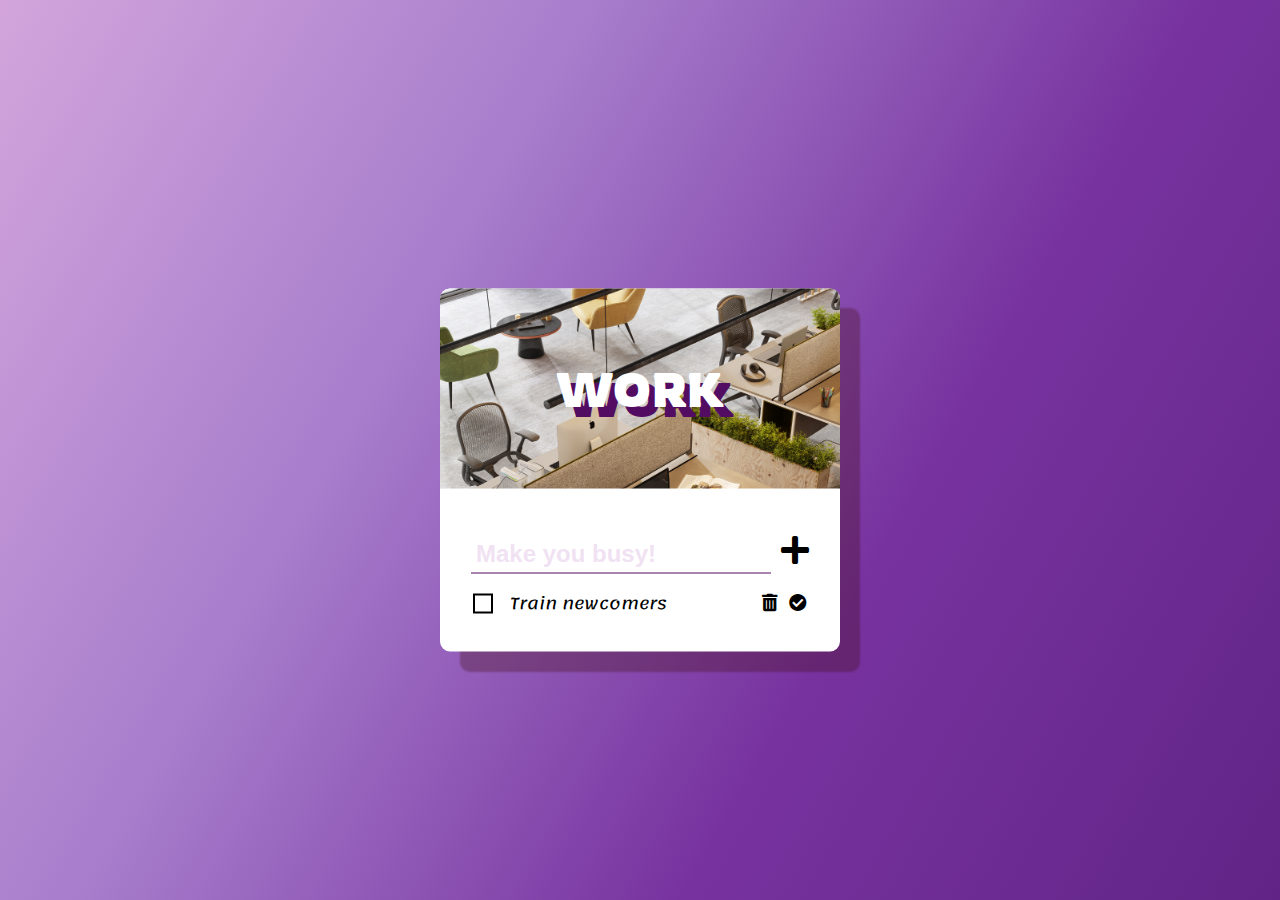
==== index.html @ f7cc1b41 "add remove function" ====
<!DOCTYPE>
<html lang="en" dir="ltr">
    <head>
        <meta charset="utf-8">
        <meta name="viewport" content="width = device-width, user-scalable=no">
        <meta http-equiv="X-UA-Compatible">
        <title>To do list</title>
        <link rel="stylesheet" href="style.css">
        <link rel="stylesheet" href="https://use.fontawesome.com/releases/v5.14.0/css/all.css">
        
    </head>
    <body>
        
        <div class="todolist">
            <div class="cover">
                <div class="title">
                    <h3>Work</h3>
                </div>
            </div>
            <div class="content">
                <form action="" class="add">
                    <div>
                        <input type="text" name="add" placeholder="Make you busy!" class="input">
                        <span class="addBtn">
                            <a href="" class="plusBtn"><i class="fas fa-plus"></i></a>
                        </span>
                    </div>
                </form>
                <ul class="lists">
                    <li class="list">
                        <input type="checkbox" class="chkbox">
                        <label class="todo-item">
                            Train newcomers
                        </label>
                        <button class="completed"><i class="fas fa-check-circle"></i></button>
                        <button class="trash"><i class="fas fa-trash-alt"></i></button>
                    </li>
                    
                </ul>
            </div>
        </div>
        <script src="main.js"></script>
    </body>
</html>
---- style.css ----
@import url('https://fonts.googleapis.com/css2?family=Lemonada:wght@600&display=swap');
@import url('https://fonts.googleapis.com/css2?family=Rowdies:wght@700&display=swap');

*, *::before, *::after{
    box-sizing: border-box;
    margin: 0;
}

body{
    min-height: 500px;
    height: 100vh;
    margin: 0;
    background: linear-gradient(120deg, #d3a5dc, #a77dcc, hsl(278, 52%, 41%), #612486);
    background-repeat: no-repeat;
    background-position: center;
    font-family: 'Lemonada', cursive;
    color: black;
}

.todolist{
    position: absolute;
    top: 50%;
    left: 50%;
    transform: translate(-50%, -50%);
    width: 400px;
    height: fit-content;
    background-color: white;
    border-radius: 10px;
    box-shadow: 20px 20px 2px rgba(62, 9, 11, .3);
    margin-top: 20px;
}

.cover .title{
    background: url('./image/office.png');
    height: 200px;
    background-size: cover;
    border-top-left-radius: 10px;
    border-top-right-radius: 10px;
    font-family: 'Rowdies', cursive;
    color: white;
    text-shadow: 10px 10px #520d63;
    position: relative;
    text-align: center;
}

.cover .title h3{
    position: absolute;
    top: 50%;
    left: 50%;
    transform: translate(-50%, -50%);
    text-transform: uppercase;
    font-size: 3rem;
    font-weight: 900;
}

.content{
    padding: 30px;
    
}

.content form{
    display: flex;
    justify-content: center;
    margin: 0px 0px 25px 0;
    font-size: 2rem;
}

.content form input{
    border-style: none;
    border-bottom: 1px solid #520d63;
    width: 300px;
    outline: none;
}

.content form .addBtn a{
    color: inherit;
}

.content form > *{
    border: none;
    height: 40px;
}

.content input[type='text']{
    padding: 5px;
    font-weight: 700;
    font-size: 1.5rem;
    color: #520d63;
}

.content input::placeholder{
    color: #f1e2f3;
}

.content .lists{
    overflow: auto;
    padding-left: 0;
}

.content .lists li{
    padding: 3px;
}

.content .lists li button{
    float: right;
    cursor: pointer;
    margin-top: .4em;
    padding: 0;
    border: none;
    background: none;
    font-size: 1.1rem;
    outline:none;
}

.content .lists li .trash{
    margin-right: .7em;
}

.content .lists li .trash:hover{
    color: red;
    font-size: 1.2rem;
}

.content .lists li .completed:hover{
    color: green;
    font-size: 1.2rem;
}

.content ul{
    list-style-type: none;
}

.content ul label{
    cursor: pointer;
    border-radius: 5px;
    padding: 0 5px;
    
}

.content input[type="checkbox"] + label:hover {
    background-color: #f7f1f8;
}

.content input[type="checkbox"]:checked + label{
    color: rgb(180, 176, 201);
    text-decoration: line-through;
}

.content input[type="checkbox"]{
    position: relative;
    top: 0;
    width: 20px;
    height: 20px;
    appearance: none;
    outline: none;
    transition: .3s;
    border-radius: 5px;
    margin-right: .5em;
}

.content input[type="checkbox"]::before{
    content: '';
    position: absolute;
    top: 5px;
    left: 0;
    width: 100%;
    height: 100%;
    border: 2px solid black;
    transition: .3s;
}

.content input:checked[type="checkbox"]::before{
    border-left: none;
    border-top: none;
    width: 13px;
    height: 20px;
    border-color: rgb(149, 23, 199);
    /* border: 3px; */
    transform: rotate(45deg) translate(0px, -5px);
    
}

.fa-trash-alt{
    pointer-events: none;
}
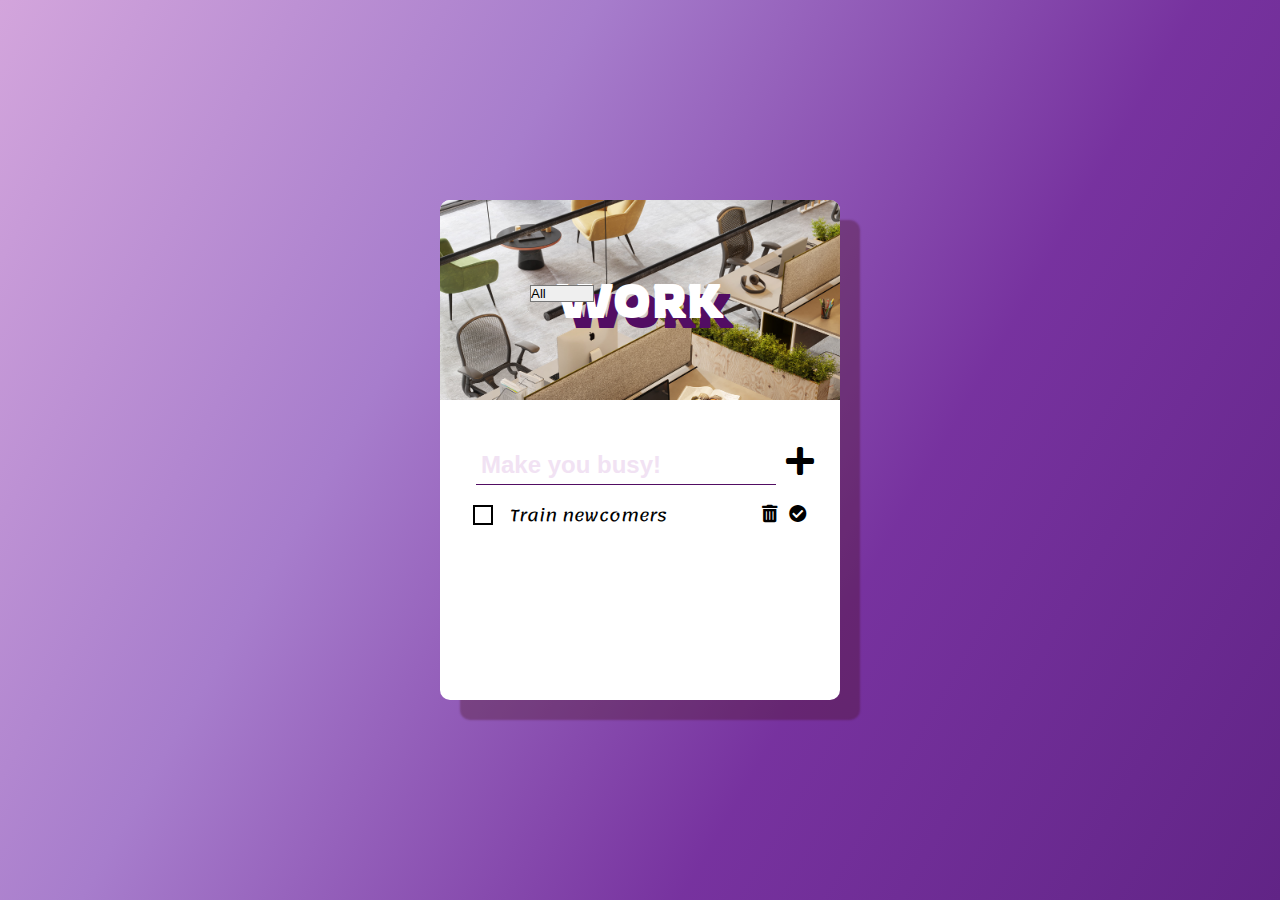
==== commit d613d35e: "add select button" ====
--- a/index.html
+++ b/index.html
@@ -16,6 +16,11 @@
                 <div class="title">
                     <h3>Work</h3>
                 </div>
+                <select name="todos" class="filter-todo">
+                    <option value="all">All</option>
+                    <option value="completed">completed</option>
+                    <option value="deleted">Deleted</option>
+                </select>
             </div>
             <div class="content">
                 <form action="" class="add">
--- a/style.css
+++ b/style.css
@@ -7,28 +7,34 @@
     margin: 0;
 }
 
+html, body{
+  padding: 0;
+  margin: 0;
+}
+
+html{
+  height: 100%;
+}
+
 body{
-    min-height: 500px;
-    height: 100vh;
-    margin: 0;
+    min-height: 100%;
     background: linear-gradient(120deg, #d3a5dc, #a77dcc, hsl(278, 52%, 41%), #612486);
     background-repeat: no-repeat;
     background-position: center;
     font-family: 'Lemonada', cursive;
     color: black;
+    display: flex;
+    align-items: center;
+    justify-content: center;
 }
 
 .todolist{
-    position: absolute;
-    top: 50%;
-    left: 50%;
-    transform: translate(-50%, -50%);
     width: 400px;
-    height: fit-content;
+    height: 500px;
     background-color: white;
     border-radius: 10px;
     box-shadow: 20px 20px 2px rgba(62, 9, 11, .3);
-    margin-top: 20px;
+    margin: 20px 0;
 }
 
 .cover .title{
@@ -55,8 +61,18 @@
 }
 
 .content{
+    height: 300px;
     padding: 30px;
-    
+    overflow-y: scroll;
+}
+
+::-webkit-scrollbar {
+  width: 5px;
+  
+}
+
+::-webkit-scrollbar-thumb {
+  background: black;
 }
 
 .content form{
@@ -64,6 +80,7 @@
     justify-content: center;
     margin: 0px 0px 25px 0;
     font-size: 2rem;
+    width: 350px;
 }
 
 .content form input{
@@ -181,9 +198,46 @@
     
 }
 
-.fa-trash-alt{
+.fa-trash-alt,
+.fa-check-circle{
     pointer-events: none;
 }
 
-
-
+.slideRemove{
+    transform: translateY(1rem);
+    opacity: 0;
+}
+
+.slideCompleted{
+    transform: translateX(15rem);
+    opacity: 0;
+}
+
+.list{
+    transition: all .3s ease;;
+}
+
+.todo-item{
+    display: inline-block;
+    width: 70%;
+    overflow: hidden;
+    text-overflow: ellipsis;
+    white-space: nowrap;
+    vertical-align: middle;
+}
+
+select{
+    -webkit-appearance: none;
+    -moz-appearance: none;
+    outline: none;
+    /* border: none; */
+    position: absolute;
+    top: 285px;
+    left: 530px;
+}
+
+
+
+
+
+
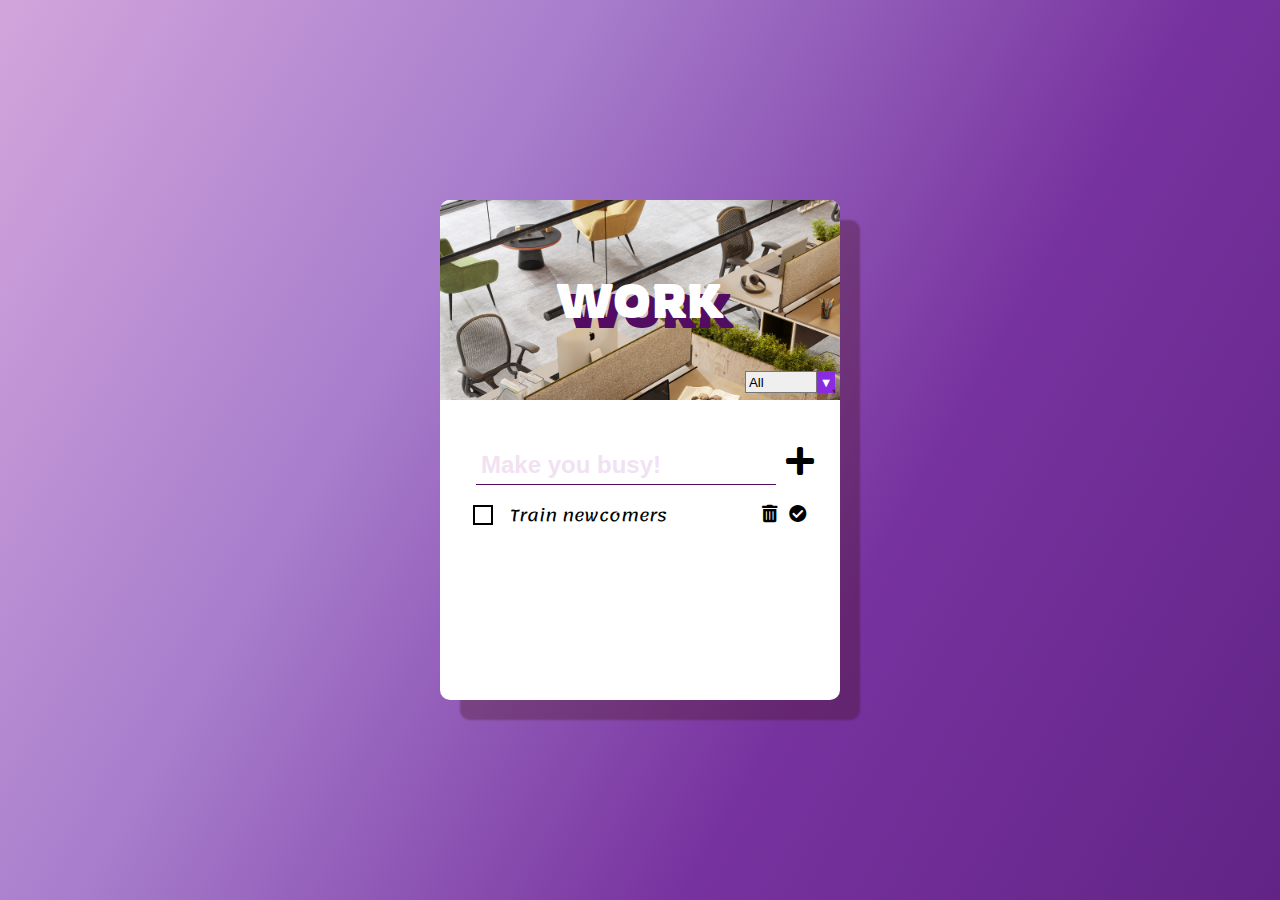
==== commit b0597776: "js error" ====
--- a/index.html
+++ b/index.html
@@ -15,12 +15,15 @@
             <div class="cover">
                 <div class="title">
                     <h3>Work</h3>
+                    <div class="select">
+                        <select name="todos" class="filter-todo">
+                            <option value="all">All</option>
+                            <option value="completed">Completed</option>
+                            <option value="deleted">Deleted</option>
+                        </select>
+                    </div>
                 </div>
-                <select name="todos" class="filter-todo">
-                    <option value="all">All</option>
-                    <option value="completed">completed</option>
-                    <option value="deleted">Deleted</option>
-                </select>
+                
             </div>
             <div class="content">
                 <form action="" class="add">
--- a/style.css
+++ b/style.css
@@ -230,14 +230,37 @@
     -webkit-appearance: none;
     -moz-appearance: none;
     outline: none;
-    /* border: none; */
-    position: absolute;
-    top: 285px;
-    left: 530px;
-}
-
-
-
-
-
-
+    width: 4.5rem;
+    cursor: pointer;
+    padding: .2em;
+}
+
+.select{
+    position: relative;
+    display: flex;
+    float: right;
+    top: 83%;
+    margin: 5px;
+    overflow: hidden;
+}
+
+.select::after{
+    content: "\25BC";
+    background-color: blueviolet;
+    padding: .2em;
+    font-size: .8rem;
+}
+
+.select:hover::after{
+    background-color: black;
+    color: blueviolet;
+}
+
+
+
+
+
+
+
+
+
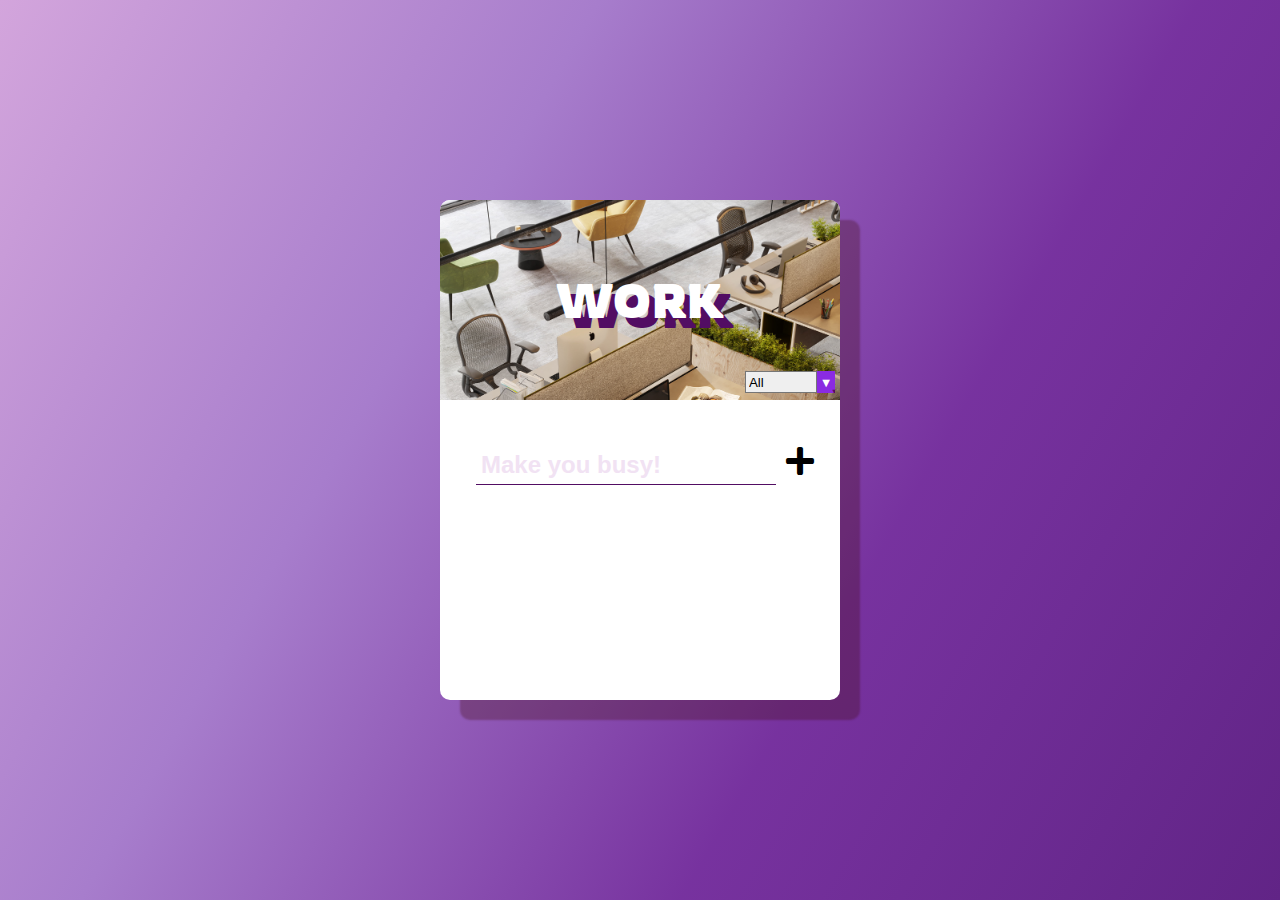
==== commit 72a95fb1: "localStorage" ====
--- a/index.html
+++ b/index.html
@@ -7,10 +7,10 @@
         <title>To do list</title>
         <link rel="stylesheet" href="style.css">
         <link rel="stylesheet" href="https://use.fontawesome.com/releases/v5.14.0/css/all.css">
-        
+
     </head>
     <body>
-        
+
         <div class="todolist">
             <div class="cover">
                 <div class="title">
@@ -23,27 +23,32 @@
                         </select>
                     </div>
                 </div>
-                
+
             </div>
             <div class="content">
                 <form action="" class="add">
                     <div>
                         <input type="text" name="add" placeholder="Make you busy!" class="input">
                         <span class="addBtn">
-                            <a href="" class="plusBtn"><i class="fas fa-plus"></i></a>
+                            <a href="" class="plusBtn">
+                                <i class="fas fa-plus"></i>
+                            </a>
                         </span>
                     </div>
                 </form>
-                <ul class="lists">
-                    <li class="list">
-                        <input type="checkbox" class="chkbox">
-                        <label class="todo-item">
-                            Train newcomers
-                        </label>
-                        <button class="completed"><i class="fas fa-check-circle"></i></button>
-                        <button class="trash"><i class="fas fa-trash-alt"></i></button>
-                    </li>
-                    
+                <ul
+                    class="lists"><!-- <li class="list">
+                                                                                                <input type="checkbox" class="chkbox">
+                                                                                                <label class="todo-item">
+                                                                                                    Train newcomers
+                                                                                                </label>
+                                                                                                <button class="completed">
+                                                                                                    <i class="fas fa-check-circle"></i>
+                                                                                                </button>
+                                                                                                <button class="trash">
+                                                                                                    <i class="fas fa-trash-alt"></i>
+                                                                                                </button>
+                                                                                            </li> -->
                 </ul>
             </div>
         </div>
--- a/style.css
+++ b/style.css
@@ -1,266 +1,264 @@
-
-@import url('https://fonts.googleapis.com/css2?family=Lemonada:wght@600&display=swap');
-@import url('https://fonts.googleapis.com/css2?family=Rowdies:wght@700&display=swap');
-
-*, *::before, *::after{
-    box-sizing: border-box;
-    margin: 0;
-}
-
-html, body{
+@import url("https://fonts.googleapis.com/css2?family=Lemonada:wght@600&display=swap");
+@import url("https://fonts.googleapis.com/css2?family=Rowdies:wght@700&display=swap");
+
+*,
+*::before,
+*::after {
+  box-sizing: border-box;
+  margin: 0;
+}
+
+html,
+body {
   padding: 0;
   margin: 0;
 }
 
-html{
+html {
   height: 100%;
 }
 
-body{
-    min-height: 100%;
-    background: linear-gradient(120deg, #d3a5dc, #a77dcc, hsl(278, 52%, 41%), #612486);
-    background-repeat: no-repeat;
-    background-position: center;
-    font-family: 'Lemonada', cursive;
-    color: black;
-    display: flex;
-    align-items: center;
-    justify-content: center;
-}
-
-.todolist{
-    width: 400px;
-    height: 500px;
-    background-color: white;
-    border-radius: 10px;
-    box-shadow: 20px 20px 2px rgba(62, 9, 11, .3);
-    margin: 20px 0;
-}
-
-.cover .title{
-    background: url('./image/office.png');
-    height: 200px;
-    background-size: cover;
-    border-top-left-radius: 10px;
-    border-top-right-radius: 10px;
-    font-family: 'Rowdies', cursive;
-    color: white;
-    text-shadow: 10px 10px #520d63;
-    position: relative;
-    text-align: center;
-}
-
-.cover .title h3{
-    position: absolute;
-    top: 50%;
-    left: 50%;
-    transform: translate(-50%, -50%);
-    text-transform: uppercase;
-    font-size: 3rem;
-    font-weight: 900;
-}
-
-.content{
-    height: 300px;
-    padding: 30px;
-    overflow-y: scroll;
+body {
+  min-height: 100%;
+  background: linear-gradient(
+    120deg,
+    #d3a5dc,
+    #a77dcc,
+    hsl(278, 52%, 41%),
+    #612486
+  );
+  background-repeat: no-repeat;
+  background-position: center;
+  font-family: "Lemonada", cursive;
+  color: black;
+  display: flex;
+  align-items: center;
+  justify-content: center;
+}
+
+.todolist {
+  width: 400px;
+  height: 500px;
+  background-color: white;
+  border-radius: 10px;
+  box-shadow: 20px 20px 2px rgba(62, 9, 11, 0.3);
+  margin: 20px 0;
+}
+
+.cover .title {
+  background: url("./image/office.png");
+  height: 200px;
+  background-size: cover;
+  border-top-left-radius: 10px;
+  border-top-right-radius: 10px;
+  font-family: "Rowdies", cursive;
+  color: white;
+  text-shadow: 10px 10px #520d63;
+  position: relative;
+  text-align: center;
+}
+
+.cover .title h3 {
+  position: absolute;
+  top: 50%;
+  left: 50%;
+  transform: translate(-50%, -50%);
+  text-transform: uppercase;
+  font-size: 3rem;
+  font-weight: 900;
+}
+
+.content {
+  height: 300px;
+  padding: 30px;
+  overflow-y: scroll;
+  overflow-x: initial;
 }
 
 ::-webkit-scrollbar {
   width: 5px;
-  
 }
 
 ::-webkit-scrollbar-thumb {
   background: black;
 }
 
-.content form{
-    display: flex;
-    justify-content: center;
-    margin: 0px 0px 25px 0;
-    font-size: 2rem;
-    width: 350px;
-}
-
-.content form input{
-    border-style: none;
-    border-bottom: 1px solid #520d63;
-    width: 300px;
-    outline: none;
-}
-
-.content form .addBtn a{
-    color: inherit;
-}
-
-.content form > *{
-    border: none;
-    height: 40px;
-}
-
-.content input[type='text']{
-    padding: 5px;
-    font-weight: 700;
-    font-size: 1.5rem;
-    color: #520d63;
-}
-
-.content input::placeholder{
-    color: #f1e2f3;
-}
-
-.content .lists{
-    overflow: auto;
-    padding-left: 0;
-}
-
-.content .lists li{
-    padding: 3px;
-}
-
-.content .lists li button{
-    float: right;
-    cursor: pointer;
-    margin-top: .4em;
-    padding: 0;
-    border: none;
-    background: none;
-    font-size: 1.1rem;
-    outline:none;
-}
-
-.content .lists li .trash{
-    margin-right: .7em;
-}
-
-.content .lists li .trash:hover{
-    color: red;
-    font-size: 1.2rem;
-}
-
-.content .lists li .completed:hover{
-    color: green;
-    font-size: 1.2rem;
-}
-
-.content ul{
-    list-style-type: none;
-}
-
-.content ul label{
-    cursor: pointer;
-    border-radius: 5px;
-    padding: 0 5px;
-    
+.content form {
+  display: flex;
+  justify-content: center;
+  margin: 0px 0px 25px 0;
+  font-size: 2rem;
+  width: 350px;
+}
+
+.content form input {
+  border-style: none;
+  border-bottom: 1px solid #520d63;
+  width: 300px;
+  outline: none;
+}
+
+.content form .addBtn a {
+  color: inherit;
+}
+
+.content form > * {
+  border: none;
+  height: 40px;
+}
+
+.content input[type="text"] {
+  padding: 5px;
+  font-weight: 700;
+  font-size: 1.5rem;
+  color: #520d63;
+}
+
+.content input::placeholder {
+  color: #f1e2f3;
+}
+
+.content .lists {
+  overflow: auto;
+  padding-left: 0;
+  overflow: hidden;
+}
+
+.content .lists li {
+  padding: 3px;
+}
+
+.content .lists li button {
+  float: right;
+  cursor: pointer;
+  margin-top: 0.4em;
+  padding: 0;
+  border: none;
+  background: none;
+  font-size: 1.1rem;
+  outline: none;
+}
+
+.content .lists li .trash {
+  margin-right: 0.7em;
+}
+
+.content .lists li .trash:hover {
+  color: red;
+  font-size: 1.2rem;
+}
+
+.content .lists li .completed:hover {
+  color: green;
+  font-size: 1.2rem;
+}
+
+.content ul {
+  list-style-type: none;
+}
+
+.content ul label {
+  cursor: pointer;
+  border-radius: 5px;
+  padding: 0 5px;
 }
 
 .content input[type="checkbox"] + label:hover {
-    background-color: #f7f1f8;
-}
-
-.content input[type="checkbox"]:checked + label{
-    color: rgb(180, 176, 201);
-    text-decoration: line-through;
-}
-
-.content input[type="checkbox"]{
-    position: relative;
-    top: 0;
-    width: 20px;
-    height: 20px;
-    appearance: none;
-    outline: none;
-    transition: .3s;
-    border-radius: 5px;
-    margin-right: .5em;
-}
-
-.content input[type="checkbox"]::before{
-    content: '';
-    position: absolute;
-    top: 5px;
-    left: 0;
-    width: 100%;
-    height: 100%;
-    border: 2px solid black;
-    transition: .3s;
-}
-
-.content input:checked[type="checkbox"]::before{
-    border-left: none;
-    border-top: none;
-    width: 13px;
-    height: 20px;
-    border-color: rgb(149, 23, 199);
-    /* border: 3px; */
-    transform: rotate(45deg) translate(0px, -5px);
-    
+  background-color: #f7f1f8;
+}
+
+.content input[type="checkbox"]:checked + label {
+  color: rgb(180, 176, 201);
+  text-decoration: line-through;
+}
+
+.content input[type="checkbox"] {
+  position: relative;
+  top: 0;
+  width: 20px;
+  height: 20px;
+  appearance: none;
+  outline: none;
+  transition: 0.3s;
+  border-radius: 5px;
+  margin-right: 0.5em;
+}
+
+.content input[type="checkbox"]::before {
+  content: "";
+  position: absolute;
+  top: 5px;
+  left: 0;
+  width: 100%;
+  height: 100%;
+  border: 2px solid black;
+  transition: 0.3s;
+}
+
+.content input:checked[type="checkbox"]::before {
+  border-left: none;
+  border-top: none;
+  width: 13px;
+  height: 20px;
+  border-color: rgb(149, 23, 199);
+  /* border: 3px; */
+  transform: rotate(45deg) translate(0px, -5px);
 }
 
 .fa-trash-alt,
-.fa-check-circle{
-    pointer-events: none;
-}
-
-.slideRemove{
-    transform: translateY(1rem);
-    opacity: 0;
-}
-
-.slideCompleted{
-    transform: translateX(15rem);
-    opacity: 0;
-}
-
-.list{
-    transition: all .3s ease;;
-}
-
-.todo-item{
-    display: inline-block;
-    width: 70%;
-    overflow: hidden;
-    text-overflow: ellipsis;
-    white-space: nowrap;
-    vertical-align: middle;
-}
-
-select{
-    -webkit-appearance: none;
-    -moz-appearance: none;
-    outline: none;
-    width: 4.5rem;
-    cursor: pointer;
-    padding: .2em;
-}
-
-.select{
-    position: relative;
-    display: flex;
-    float: right;
-    top: 83%;
-    margin: 5px;
-    overflow: hidden;
-}
-
-.select::after{
-    content: "\25BC";
-    background-color: blueviolet;
-    padding: .2em;
-    font-size: .8rem;
-}
-
-.select:hover::after{
-    background-color: black;
-    color: blueviolet;
-}
-
-
-
-
-
-
-
-
-
+.fa-check-circle {
+  pointer-events: none;
+}
+
+.slideRemove {
+  transform: translateY(1rem);
+  opacity: 0;
+}
+
+.slideCompleted {
+  transform: translateX(15rem);
+  opacity: 0;
+}
+
+.list {
+  transition: all 0.3s ease;
+}
+
+.todo-item {
+  display: inline-block;
+  width: 70%;
+  overflow: hidden;
+  text-overflow: ellipsis;
+  white-space: nowrap;
+  vertical-align: middle;
+}
+
+select {
+  -webkit-appearance: none;
+  -moz-appearance: none;
+  outline: none;
+  width: 4.5rem;
+  cursor: pointer;
+  padding: 0.2em;
+}
+
+.select {
+  position: relative;
+  display: flex;
+  float: right;
+  top: 83%;
+  margin: 5px;
+  overflow: hidden;
+}
+
+.select::after {
+  content: "\25BC";
+  background-color: blueviolet;
+  padding: 0.2em;
+  font-size: 0.8rem;
+}
+
+.select:hover::after {
+  background-color: black;
+  color: blueviolet;
+}
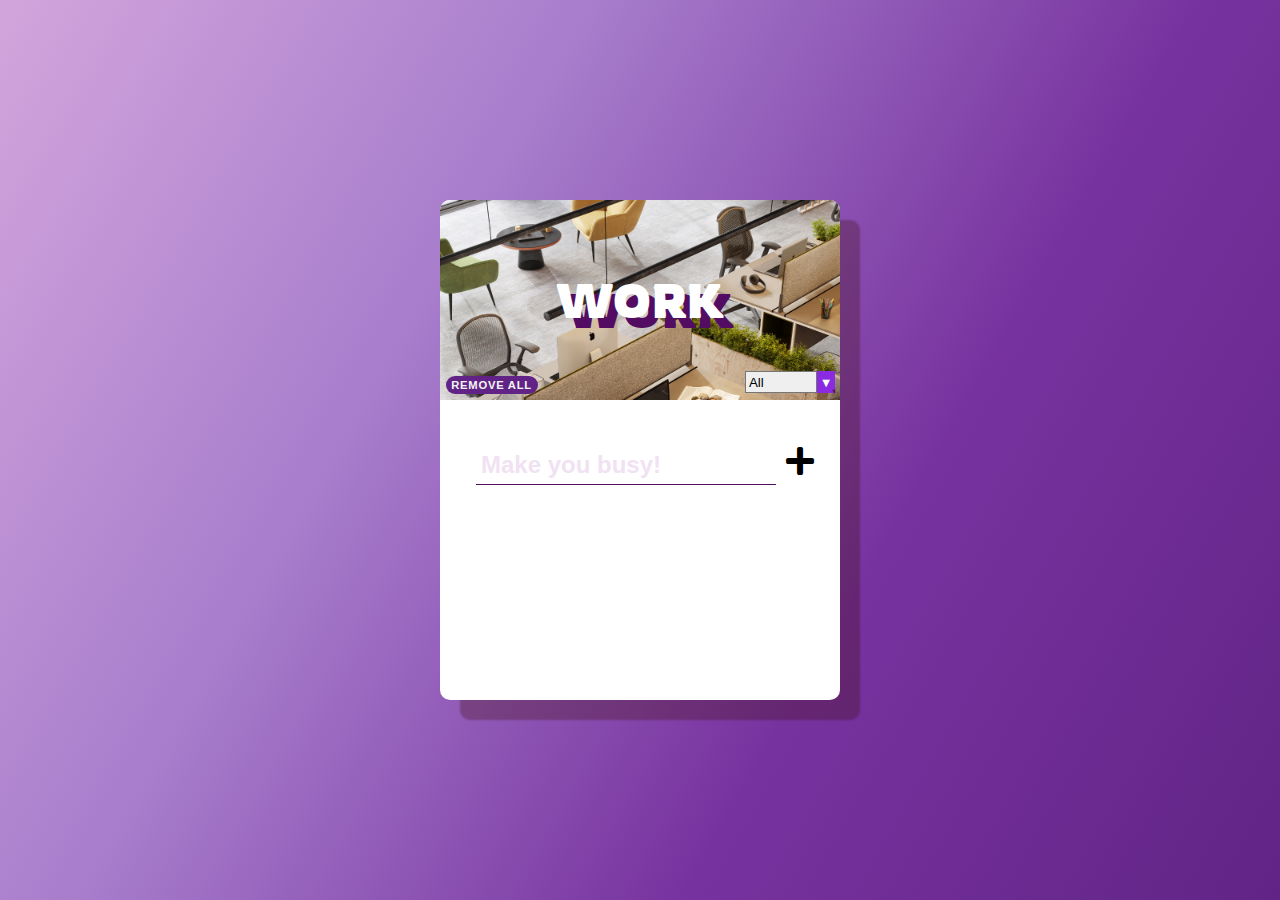
==== commit 8d5d5685: "tt" ====
--- a/index.html
+++ b/index.html
@@ -22,13 +22,14 @@
                             <option value="deleted">Deleted</option>
                         </select>
                     </div>
+                    <button>remove all</button>
                 </div>
 
             </div>
             <div class="content">
                 <form action="" class="add">
                     <div>
-                        <input type="text" name="add" placeholder="Make you busy!" class="input">
+                        <input type="text" name="add" placeholder="Make you busy!" class="input" autofocus>
                         <span class="addBtn">
                             <a href="" class="plusBtn">
                                 <i class="fas fa-plus"></i>
@@ -36,20 +37,7 @@
                         </span>
                     </div>
                 </form>
-                <ul
-                    class="lists"><!-- <li class="list">
-                                                                                                <input type="checkbox" class="chkbox">
-                                                                                                <label class="todo-item">
-                                                                                                    Train newcomers
-                                                                                                </label>
-                                                                                                <button class="completed">
-                                                                                                    <i class="fas fa-check-circle"></i>
-                                                                                                </button>
-                                                                                                <button class="trash">
-                                                                                                    <i class="fas fa-trash-alt"></i>
-                                                                                                </button>
-                                                                                            </li> -->
-                </ul>
+                <ul class="lists"></ul>
             </div>
         </div>
         <script src="main.js"></script>
--- a/style.css
+++ b/style.css
@@ -115,7 +115,7 @@
 }
 
 .content input::placeholder {
-  color: #f1e2f3;
+  color: var(--c, #f1e2f3);
 }
 
 .content .lists {
@@ -262,3 +262,28 @@
   background-color: black;
   color: blueviolet;
 }
+
+.title button {
+  display: flex;
+  position: absolute;
+  left: 0.5em;
+  bottom: 0.5em;
+  background: #612486;
+  color: whitesmoke;
+  text-transform: uppercase;
+  font-size: 0.7rem;
+  letter-spacing: 0.07em;
+  font-weight: 600;
+  padding: 0.3em 0.5em;
+  border-radius: 5em;
+  border: none;
+}
+
+.title button:hover {
+  background-color: ivory;
+  color: #612486;
+}
+
+.title button:focus {
+  outline: none;
+}
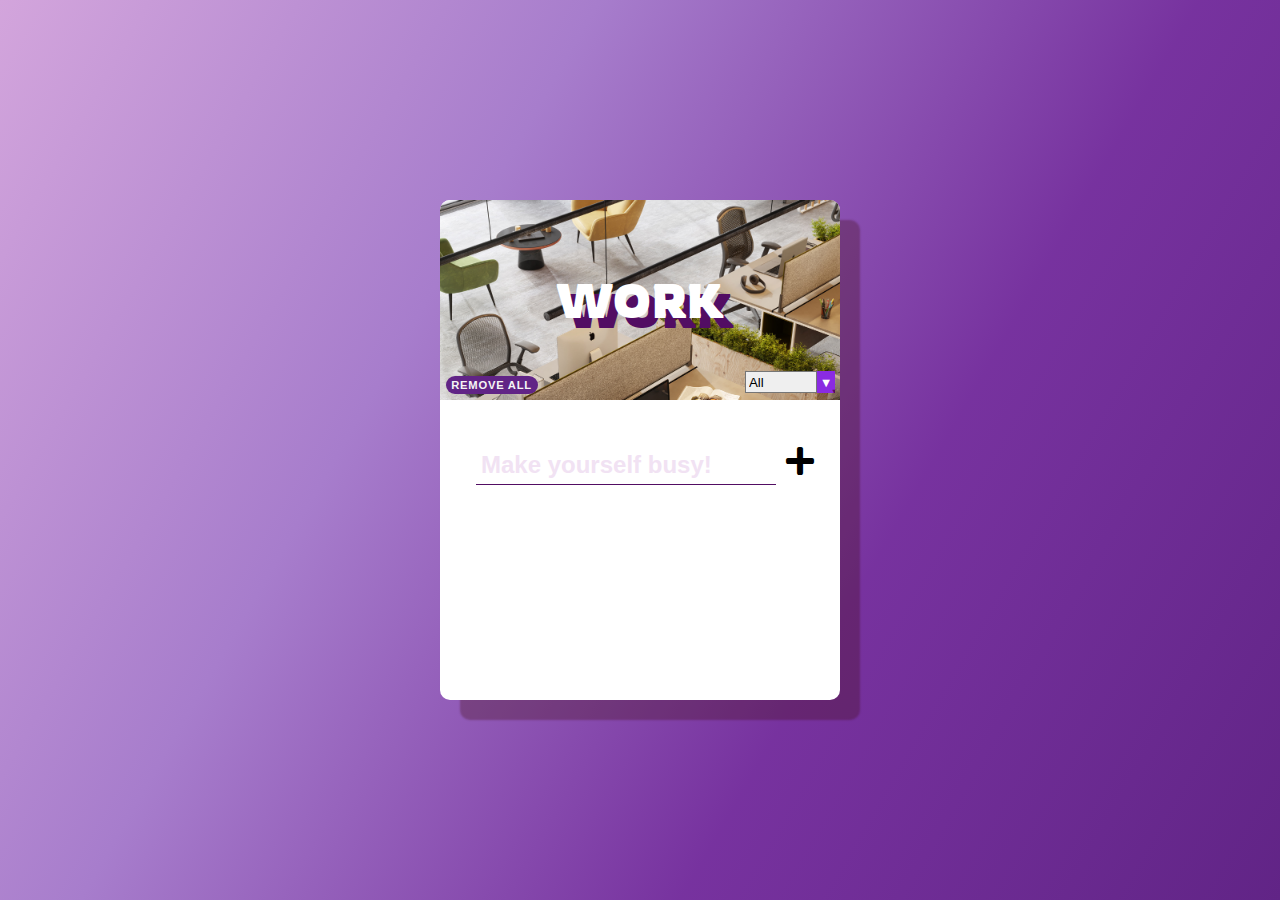
==== commit 9b7a97b5: "exceptions" ====
--- a/index.html
+++ b/index.html
@@ -18,8 +18,8 @@
                     <div class="select">
                         <select name="todos" class="filter-todo">
                             <option value="all">All</option>
-                            <option value="completed">Completed</option>
-                            <option value="deleted">Deleted</option>
+                            <option value="completed">Checked</option>
+                            <option value="deleted">Trash</option>
                         </select>
                     </div>
                     <button>remove all</button>
@@ -29,7 +29,7 @@
             <div class="content">
                 <form action="" class="add">
                     <div>
-                        <input type="text" name="add" placeholder="Make you busy!" class="input" autofocus>
+                        <input type="text" name="add" placeholder="Make yourself busy!" class="input" autofocus>
                         <span class="addBtn">
                             <a href="" class="plusBtn">
                                 <i class="fas fa-plus"></i>
